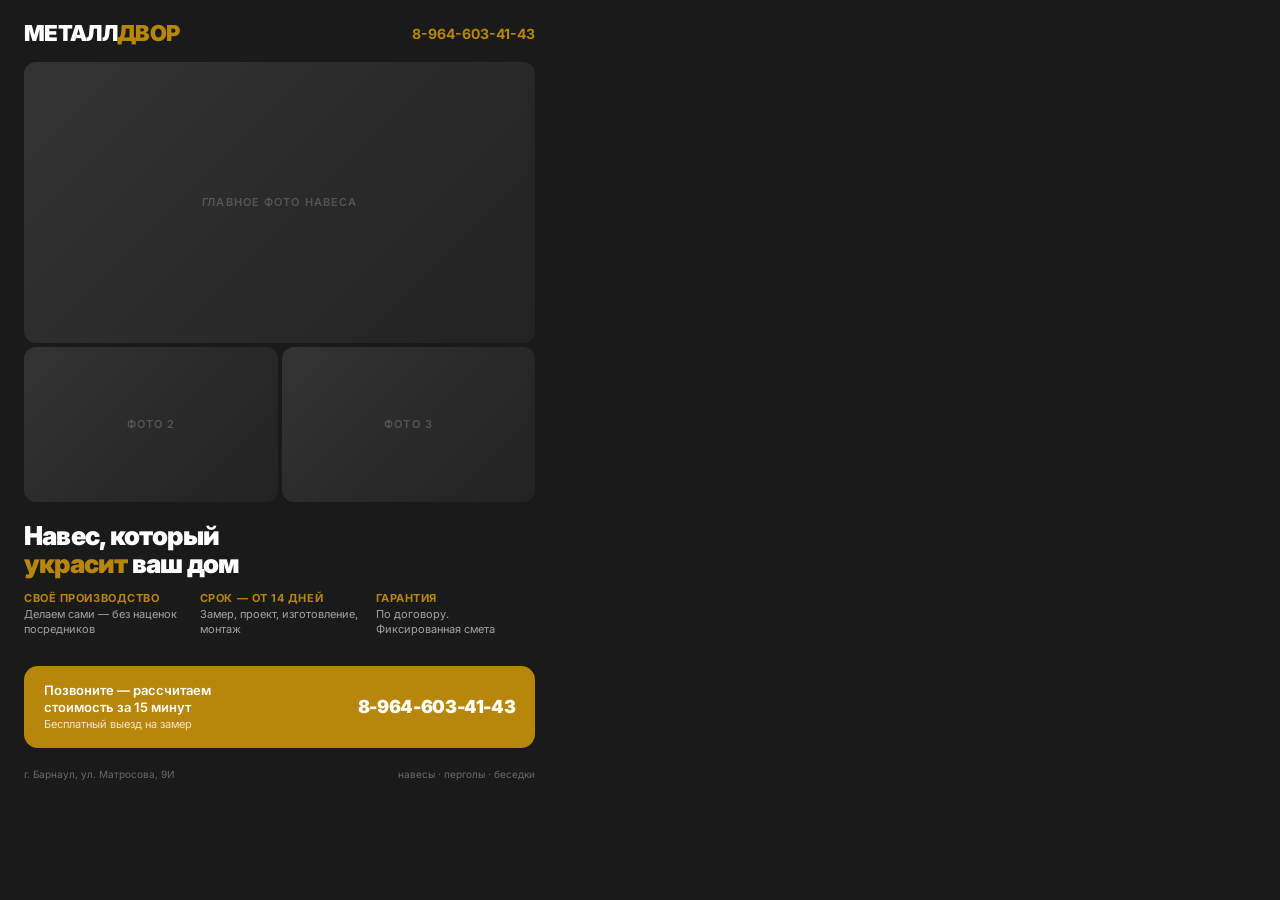
==== flyer-navesy.html @ 553106d6 "feat: ребрендинг АлтайНавес → МеталлДвор + 2 листовки - Новое название: МеталлДвор (АлтайНавес занят" ====
<!DOCTYPE html>
<html lang="ru">
<head>
  <meta charset="UTF-8">
  <meta name="viewport" content="width=device-width, initial-scale=1.0">
  <title>Листовка — Навесы — МеталлДвор</title>
  <link rel="preconnect" href="https://fonts.googleapis.com">
  <link href="https://fonts.googleapis.com/css2?family=Inter:wght@400;500;600;700;800;900&display=swap" rel="stylesheet">
  <style>
    @page { size: 148mm 210mm; margin: 0; }
    * { margin: 0; padding: 0; box-sizing: border-box; }
    body {
      font-family: 'Inter', sans-serif;
      width: 148mm; height: 210mm;
      background: #1a1a1a;
      color: #fff;
      display: flex;
      flex-direction: column;
      overflow: hidden;
      -webkit-font-smoothing: antialiased;
    }

    .header {
      padding: 20px 24px 16px;
      display: flex;
      justify-content: space-between;
      align-items: center;
    }
    .logo {
      font-size: 22px;
      font-weight: 900;
      letter-spacing: -.03em;
    }
    .logo span { color: #b8860b; }
    .phone {
      font-size: 14px;
      font-weight: 700;
      color: #b8860b;
    }

    .photo-grid {
      display: grid;
      grid-template-columns: 1fr 1fr;
      gap: 4px;
      padding: 0 24px;
      flex: 1;
      min-height: 0;
    }
    .photo-grid .photo {
      background: linear-gradient(135deg, #333 0%, #222 100%);
      border-radius: 12px;
      display: flex;
      align-items: center;
      justify-content: center;
      overflow: hidden;
      position: relative;
    }
    .photo img {
      width: 100%;
      height: 100%;
      object-fit: cover;
    }
    .photo-grid .photo:first-child {
      grid-column: 1 / -1;
      min-height: 140px;
    }
    .photo-placeholder {
      font-size: 11px;
      font-weight: 600;
      color: rgba(255,255,255,.2);
      text-transform: uppercase;
      letter-spacing: .1em;
    }

    .content {
      padding: 20px 24px 12px;
    }
    .headline {
      font-size: 26px;
      font-weight: 900;
      line-height: 1.1;
      letter-spacing: -.03em;
      margin-bottom: 12px;
    }
    .headline em {
      font-style: normal;
      color: #b8860b;
    }

    .features {
      display: flex;
      gap: 16px;
      margin-bottom: 16px;
    }
    .feature {
      flex: 1;
    }
    .feature-title {
      font-size: 11px;
      font-weight: 700;
      text-transform: uppercase;
      letter-spacing: .05em;
      color: #b8860b;
      margin-bottom: 2px;
    }
    .feature-text {
      font-size: 11px;
      color: rgba(255,255,255,.6);
      line-height: 1.4;
    }

    .cta {
      background: #b8860b;
      margin: 0 24px 20px;
      border-radius: 14px;
      padding: 16px 20px;
      display: flex;
      justify-content: space-between;
      align-items: center;
    }
    .cta-text {
      font-size: 13px;
      font-weight: 600;
      line-height: 1.3;
    }
    .cta-text small {
      display: block;
      font-size: 11px;
      font-weight: 400;
      opacity: .8;
      margin-top: 2px;
    }
    .cta-phone {
      font-size: 18px;
      font-weight: 900;
      letter-spacing: -.02em;
      white-space: nowrap;
    }

    .footer {
      padding: 0 24px 14px;
      display: flex;
      justify-content: space-between;
      align-items: center;
    }
    .address {
      font-size: 10px;
      color: rgba(255,255,255,.35);
    }
    .tagline {
      font-size: 10px;
      color: rgba(255,255,255,.35);
      text-align: right;
    }
  </style>
</head>
<body>

  <div class="header">
    <div class="logo">МЕТАЛЛ<span>ДВОР</span></div>
    <div class="phone">8-964-603-41-43</div>
  </div>

  <div class="photo-grid">
    <div class="photo"><span class="photo-placeholder">Главное фото навеса</span></div>
    <div class="photo"><span class="photo-placeholder">Фото 2</span></div>
    <div class="photo"><span class="photo-placeholder">Фото 3</span></div>
  </div>

  <div class="content">
    <h1 class="headline">Навес, который<br><em>украсит</em> ваш дом</h1>
    <div class="features">
      <div class="feature">
        <div class="feature-title">Своё производство</div>
        <div class="feature-text">Делаем сами — без наценок посредников</div>
      </div>
      <div class="feature">
        <div class="feature-title">Срок — от 14 дней</div>
        <div class="feature-text">Замер, проект, изготовление, монтаж</div>
      </div>
      <div class="feature">
        <div class="feature-title">Гарантия</div>
        <div class="feature-text">По договору. Фиксированная смета</div>
      </div>
    </div>
  </div>

  <div class="cta">
    <div class="cta-text">Позвоните — рассчитаем<br>стоимость за 15 минут<small>Бесплатный выезд на замер</small></div>
    <div class="cta-phone">8-964-603-41-43</div>
  </div>

  <div class="footer">
    <div class="address">г. Барнаул, ул. Матросова, 9И</div>
    <div class="tagline">навесы · перголы · беседки</div>
  </div>

</body>
</html>
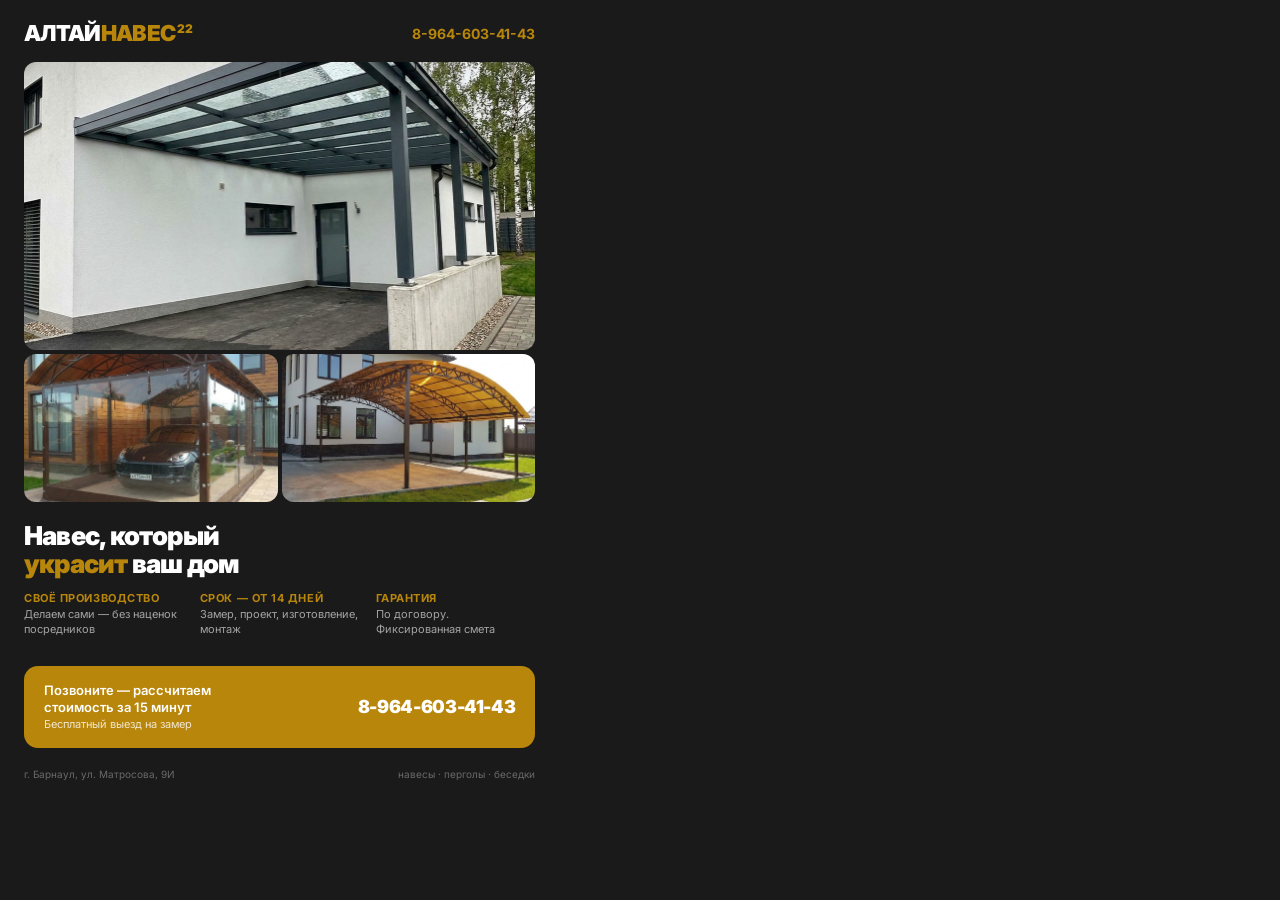
==== commit 22d08de2: "feat: ребрендинг → АлтайНавес22 + фото в листовку навесов - Название: МеталлДвор → АлтайНавес22 (вез" ====
--- a/flyer-navesy.html
+++ b/flyer-navesy.html
@@ -3,7 +3,7 @@
 <head>
   <meta charset="UTF-8">
   <meta name="viewport" content="width=device-width, initial-scale=1.0">
-  <title>Листовка — Навесы — МеталлДвор</title>
+  <title>Листовка — Навесы — АлтайНавес22</title>
   <link rel="preconnect" href="https://fonts.googleapis.com">
   <link href="https://fonts.googleapis.com/css2?family=Inter:wght@400;500;600;700;800;900&display=swap" rel="stylesheet">
   <style>
@@ -157,14 +157,14 @@
 <body>
 
   <div class="header">
-    <div class="logo">МЕТАЛЛ<span>ДВОР</span></div>
+    <div class="logo">АЛТАЙ<span>НАВЕС</span><sup style="font-size:12px;color:#b8860b;margin-left:2px">22</sup></div>
     <div class="phone">8-964-603-41-43</div>
   </div>
 
   <div class="photo-grid">
-    <div class="photo"><span class="photo-placeholder">Главное фото навеса</span></div>
-    <div class="photo"><span class="photo-placeholder">Фото 2</span></div>
-    <div class="photo"><span class="photo-placeholder">Фото 3</span></div>
+    <div class="photo"><img src="img-flyer-1.png" alt="Односкатный навес"></div>
+    <div class="photo"><img src="img-flyer-2.png" alt="Арочный навес закрытый"></div>
+    <div class="photo"><img src="img-flyer-3.png" alt="Арочный навес"></div>
   </div>
 
   <div class="content">
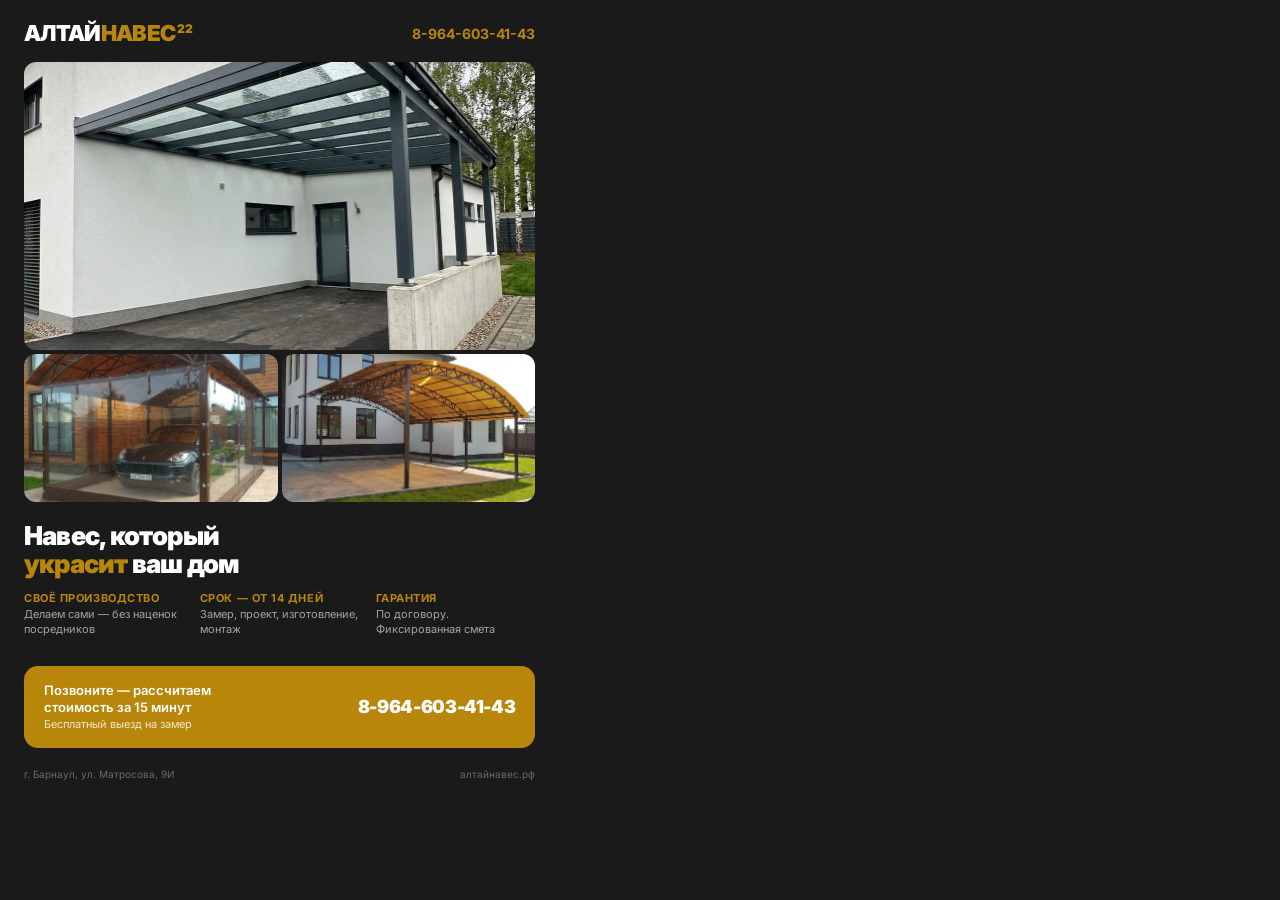
==== commit 02aaf50c: "feat: кастомный домен altainaves.ru + canonical + домен на листовках - CNAME для GitHub Pages → alta" ====
--- a/flyer-navesy.html
+++ b/flyer-navesy.html
@@ -192,7 +192,7 @@
 
   <div class="footer">
     <div class="address">г. Барнаул, ул. Матросова, 9И</div>
-    <div class="tagline">навесы · перголы · беседки</div>
+    <div class="tagline">алтайнавес.рф</div>
   </div>
 
 </body>
